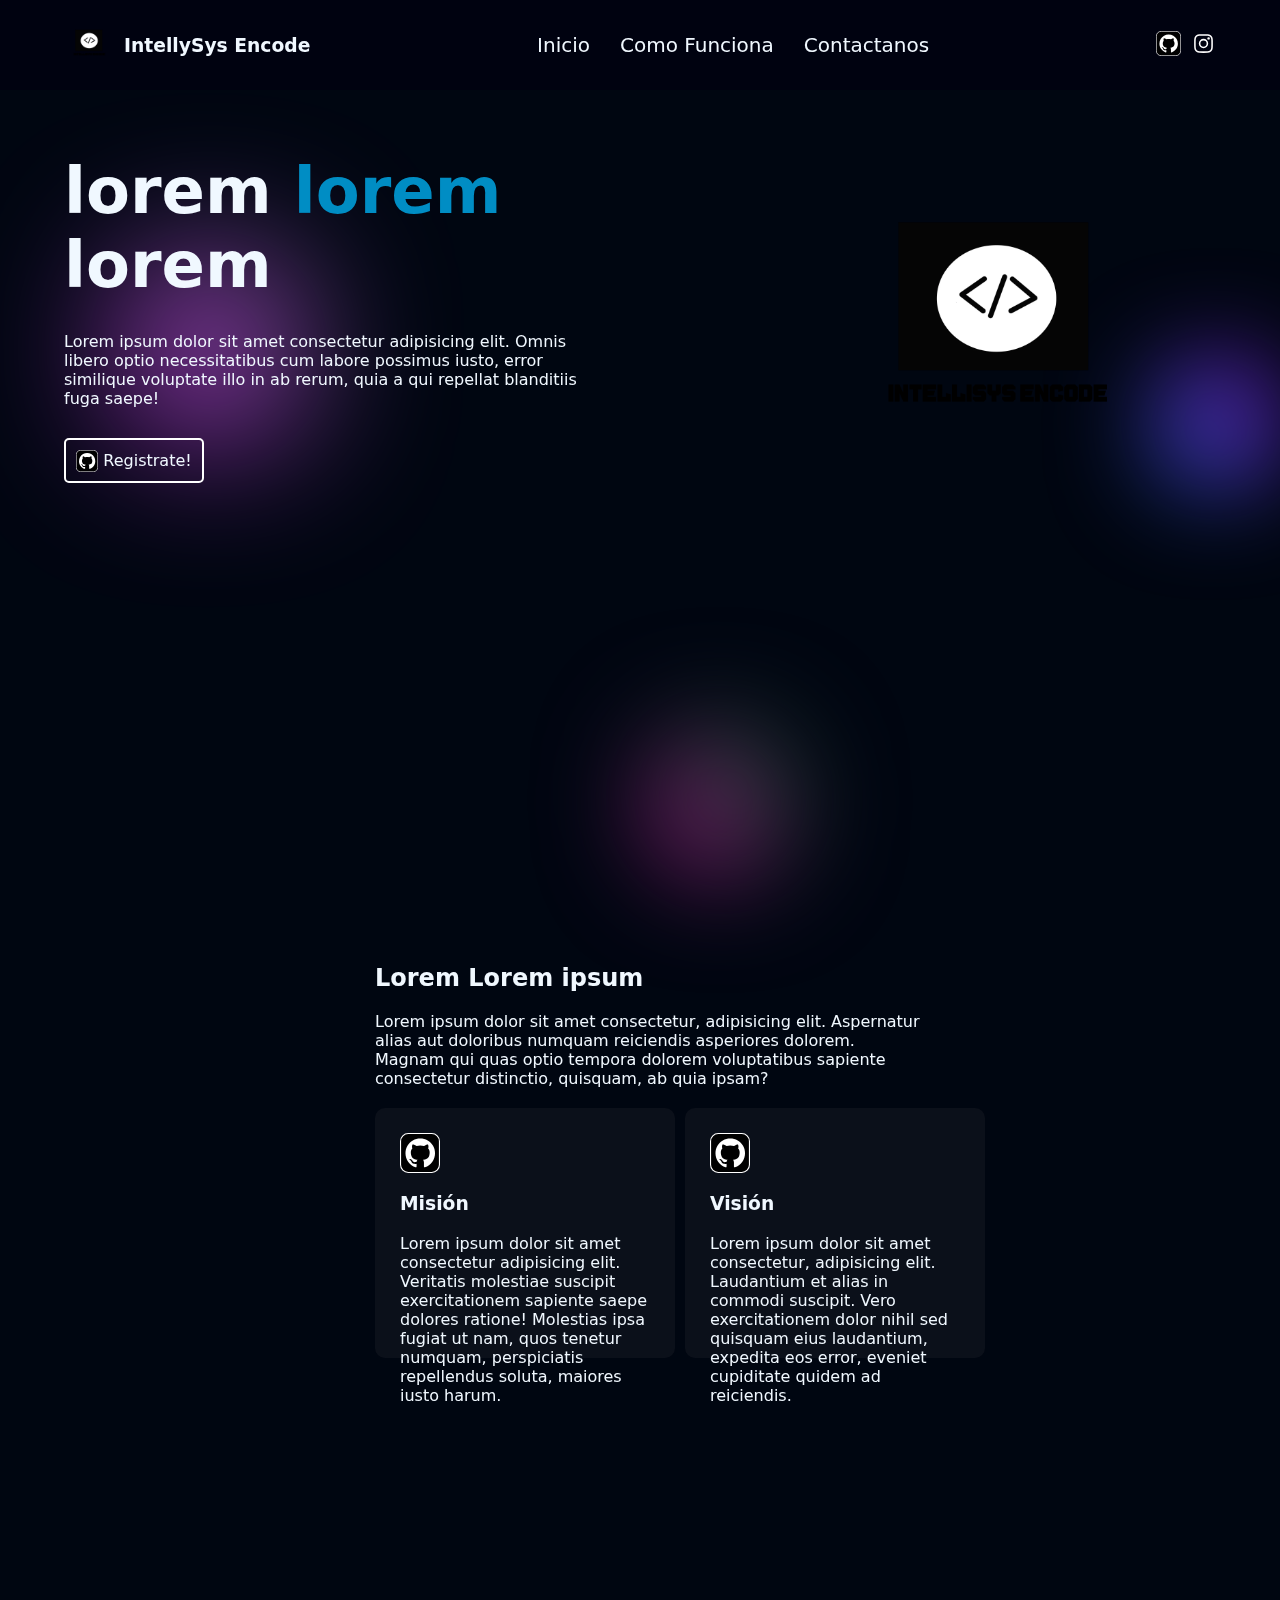
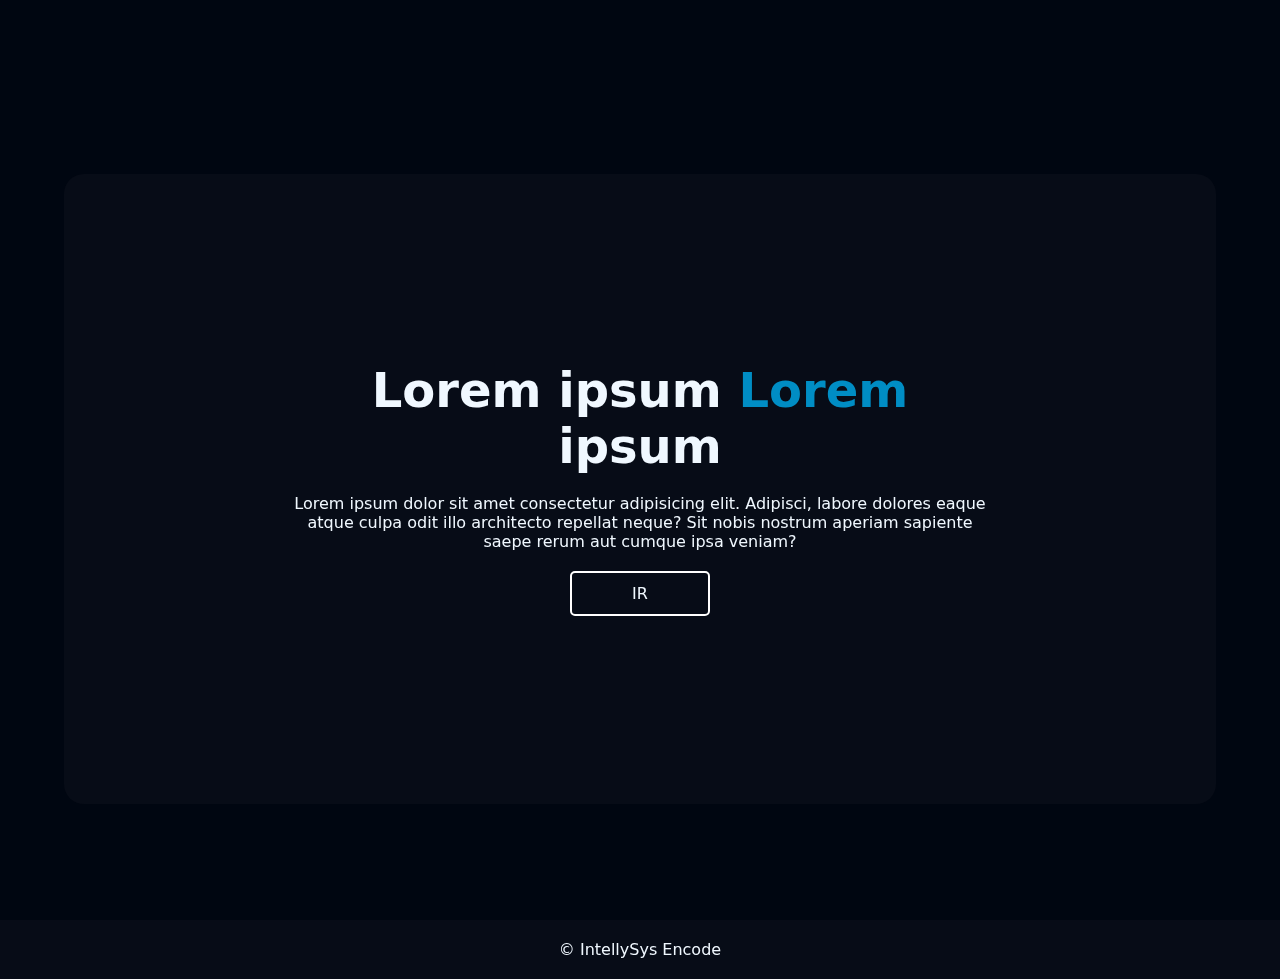
==== ProyectoIntell/index.html @ 7912aa8f "Add files via upload" ====
<!DOCTYPE html>
<html lang="es">
  <head>
    <meta charset="UTF-8" />
    <meta name="viewport" content="width=device-width, initial-scale=1.0" />
    <title>Practica</title>
    <link rel="stylesheet" href="css/style.css" />
  </head>
  <body>
    <div class="decoracion"></div>
    <div class="decoracion2"></div>
    <div class="decoracion3"></div>
    <header class="header">
      <div class="containerOne">
        <img
          style="width: 50px"
          src="imgs/logotipos/logotipo.webp"
          alt="logo IntellySys Encode   "
        />
        <h3>IntellySys Encode</h3>
      </div>

      <nav class="nav">
        <a href="#">Inicio</a>
        <a href="#">Como Funciona</a>
        <a href="#">Contactanos</a>
      </nav>

      <div class="redes">
        <a href="#"><img src="imgs/redes/github.svg" alt="" /></a>
        <a href="#"><img src="imgs/redes/whatsapp.svg" alt="" /></a>
      </div>
    </header>

    <!-- seccion uno -->

    <section class="seccionUno">
      <div class="containerOne">
        <h1 style="font-size: 4rem; max-width: 530px">
          lorem <span style="color: rgb(0, 141, 196)">lorem</span> lorem
        </h1>
        <p style="max-width: 530px">
Lorem ipsum dolor sit amet consectetur adipisicing elit. Omnis libero optio necessitatibus cum labore possimus iusto, error similique voluptate illo in ab rerum, quia a qui repellat blanditiis fuga saepe!
        </p>
        <a href="#" class="boton">
          <img style="width: 22px" src="imgs/redes/github.svg" alt="" />
          <span>Registrate! </span>
        </a>
      </div>

      <div class="logo">
        <img style="width: 350px" src="imgs/logotipos/logotipo.webp" alt="" />
      </div>
    </section>

    <!-- seccion dos -->

    <section class="seccionDos">
      <div class="containerOne">
        <img style="width: 380px" src="./images/img.webp" alt="" />
      </div>

      <article class="containerTwo">
        <h2>Lorem Lorem ipsum </h2>
        <p style="max-width: 550px">
          Lorem ipsum dolor sit amet consectetur, adipisicing elit. Aspernatur alias aut doloribus numquam reiciendis asperiores dolorem. Magnam qui quas optio tempora dolorem voluptatibus sapiente consectetur distinctio, quisquam, ab quia ipsam?
        </p>
        <div class="cards">
          <div class="card">
            <img style="width: 40px" src="imgs/redes/github.svg" alt="" />
            <h3>Misión</h3>
            <p>Lorem ipsum dolor sit amet consectetur adipisicing elit. Veritatis molestiae suscipit exercitationem sapiente saepe dolores ratione! Molestias ipsa fugiat ut nam, quos tenetur numquam, perspiciatis repellendus soluta, maiores iusto harum.</p>
          </div>
          <div class="card">
            <img style="width: 40px" src="imgs/redes/github.svg" alt="" />
            <h3>Visión</h3>
            <p>Lorem ipsum dolor sit amet consectetur, adipisicing elit. Laudantium et alias in commodi suscipit. Vero exercitationem dolor nihil sed quisquam eius laudantium, expedita eos error, eveniet cupiditate quidem ad reiciendis.</p>
          </div>
        </div>
      </article>
    </section>

    <!-- seccion tres -->

    <section class="seccionTres">
      <article class="container">
        <h2 style="font-size: 3rem; max-width: 700px;  text-align: center;">Lorem ipsum <span style="color: rgb(0, 141, 196)">Lorem </span> ipsum</h2>
        <p style="max-width: 700px; text-align: center;">Lorem ipsum dolor sit amet consectetur adipisicing elit. Adipisci, labore dolores eaque atque culpa odit illo architecto repellat neque? Sit nobis nostrum aperiam sapiente saepe rerum aut cumque ipsa veniam?</p>
        <a href="#">IR</a>
      </article>
    </section>


    <!-- pie de pagina -->

    <footer class="piePagina">
        <span>© IntellySys Encode </span>
    </footer>
  </body>
</html>
---- ProyectoIntell/css/style.css ----
* {
    margin: 0;
    padding: 0;
    box-sizing: border-box;
  }
  
  body {
    background-color: rgb(0, 6, 17);
    color: aliceblue;
    font-family: system-ui, -apple-system, BlinkMacSystemFont, "Segoe UI", Roboto,
      Oxygen, Ubuntu, Cantarell, "Open Sans", "Helvetica Neue", sans-serif;
  }
  
  /* estilos de las decoraciones */
  
  .decoracion {
    position: absolute;
    position: fixed;
    top: 30%;
    left: 10%;
    width: 10rem;
    height: 10rem;
    border-radius: 50%;
    background: linear-gradient(45deg, rgb(234, 0, 255), rgb(214, 188, 255));
    filter: blur(80px);
    z-index: -1;
  }
  
  .decoracion2 {
    position: absolute;
    position: fixed;
    top: 40%;
    left: 90%;
    width: 8rem;
    height: 8rem;
    border-radius: 50%;
    background: linear-gradient(45deg, rgb(2, 102, 196), rgb(158, 3, 206));
    filter: blur(50px);
    z-index: -1;
  }
  
  .decoracion3 {
    position: absolute;
    position: fixed;
    top: 80%;
    left: 50%;
    width: 10rem;
    height: 10rem;
    border-radius: 50%;
    background: linear-gradient(45deg, rgb(155, 0, 121), rgb(0, 82, 37));
    filter: blur(50px);
    z-index: -1;
  }
  
  /* estilos del menu de navegacion */
  
  .header {
    background-color: rgba(0, 2, 17, 0.952);
    position: sticky;
    top: 0;
    width: 100%;
    height: 10vh;
    padding: 0 5%;
    display: flex;
    justify-content: space-between;
    align-items: center;
  }
  
  .header .containerOne {
    display: flex;
    align-items: center;
    gap: 10px;
  }
  
  .header .nav {
    display: flex;
    gap: 30px;
  }
  
  .header .nav a {
    text-decoration: none;
    color: aliceblue;
    font-size: 20px;
    font-weight: 400;
  }
  
  .header .redes {
    display: flex;
    gap: 10px;
  }
  
  .header .redes img {
    width: 25px;
  }
  
  /* seccion uno */
  
  .seccionUno {
    width: 100%;
    min-height: 90vh;
    display: flex;
    padding: 5%;
  }
  
  .seccionUno .containerOne {
    display: flex;
    flex-direction: column;
    gap: 30px;
  }
  
  .seccionUno .containerOne .boton {
    width: 140px;
    height: 45px;
    border: 2px solid white;
    border-radius: 5px;
    text-decoration: none;
    color: aliceblue;
    display: flex;
    justify-content: center;
    align-items: center;
    gap: 5px;
  }
  
  .seccionUno .containerOne .boton:hover {
    background-color: rgb(0, 127, 150);
    transition: all 0.4s ease-in-out;
  }
  
  .seccionUno .logo {
    width: 50%;
    display: flex;
    justify-content: flex-end;
    align-items: start;
  }
  
  /* seccion dos */
  
  .seccionDos {
    width: 100%;
    min-height: 90vh;
    padding: 5%;
    display: flex;
    flex-wrap: wrap  ;
    justify-content: center;
    gap: 80px;
  }
  
  .seccionDos .containerTwo {
    display: flex;
    flex-direction: column;
    gap: 20px;
  }
  
  .seccionDos .containerTwo .cards {
    display: flex;
    gap: 10px;
    flex-wrap: wrap;
    justify-content: center;
  }
  
  .seccionDos .containerTwo .cards .card {
    background-color: rgba(117, 117, 117, 0.089);
    width: 300px;
    height: 250px;
    padding: 25px;
    border-radius: 10px;
    display: flex;
    flex-direction: column;
    gap: 20px;
  }
  
  /* seccion tres */
  
  .seccionTres {
    width: 100%;
    min-height: 90vh;
    padding: 5%;
  }
  
  .seccionTres .container {
    background-color: rgba(168, 168, 168, 0.041);
    width: 100%;
    min-height: 70vh;
    border-radius: 20px;
    display: flex;
    flex-direction: column;
    justify-content: center;
    align-items: center;
    gap: 20px;
  }
  
  .seccionTres .container a {
    width: 140px;
    height: 45px;
    border: 2px solid white;
    border-radius: 5px;
    text-decoration: none;
    color: aliceblue;
    display: flex;
    justify-content: center;
    align-items: center;
  }
  
  .seccionTres .container a:hover {
    background-color: rgb(0, 127, 150);
    transition: all 0.4s ease-in-out;
  }
  
  /* pie de pagina */
  
  .piePagina {
    background-color: rgba(168, 168, 168, 0.041);
    width: 100%;
    text-align: center;
    padding: 20px;
  }
  
  @media (width < 1000px){
      .seccionUno .logo{
          display: none;
      }
  
      .seccionUno .containerOne{
          width: 100%;
          justify-content: center;
      }
  }
  
  @media (width < 800px){
      .header .nav{
          display: none;
      }
  
      .seccionTres .container h2{
          font-size: 1.8rem !important;
      }
  
      .seccionTres .container p{
          font-size: 12px !important;
      }
  
      .seccionDos .containerOne img{
          width: 280px !important;
      }
  }
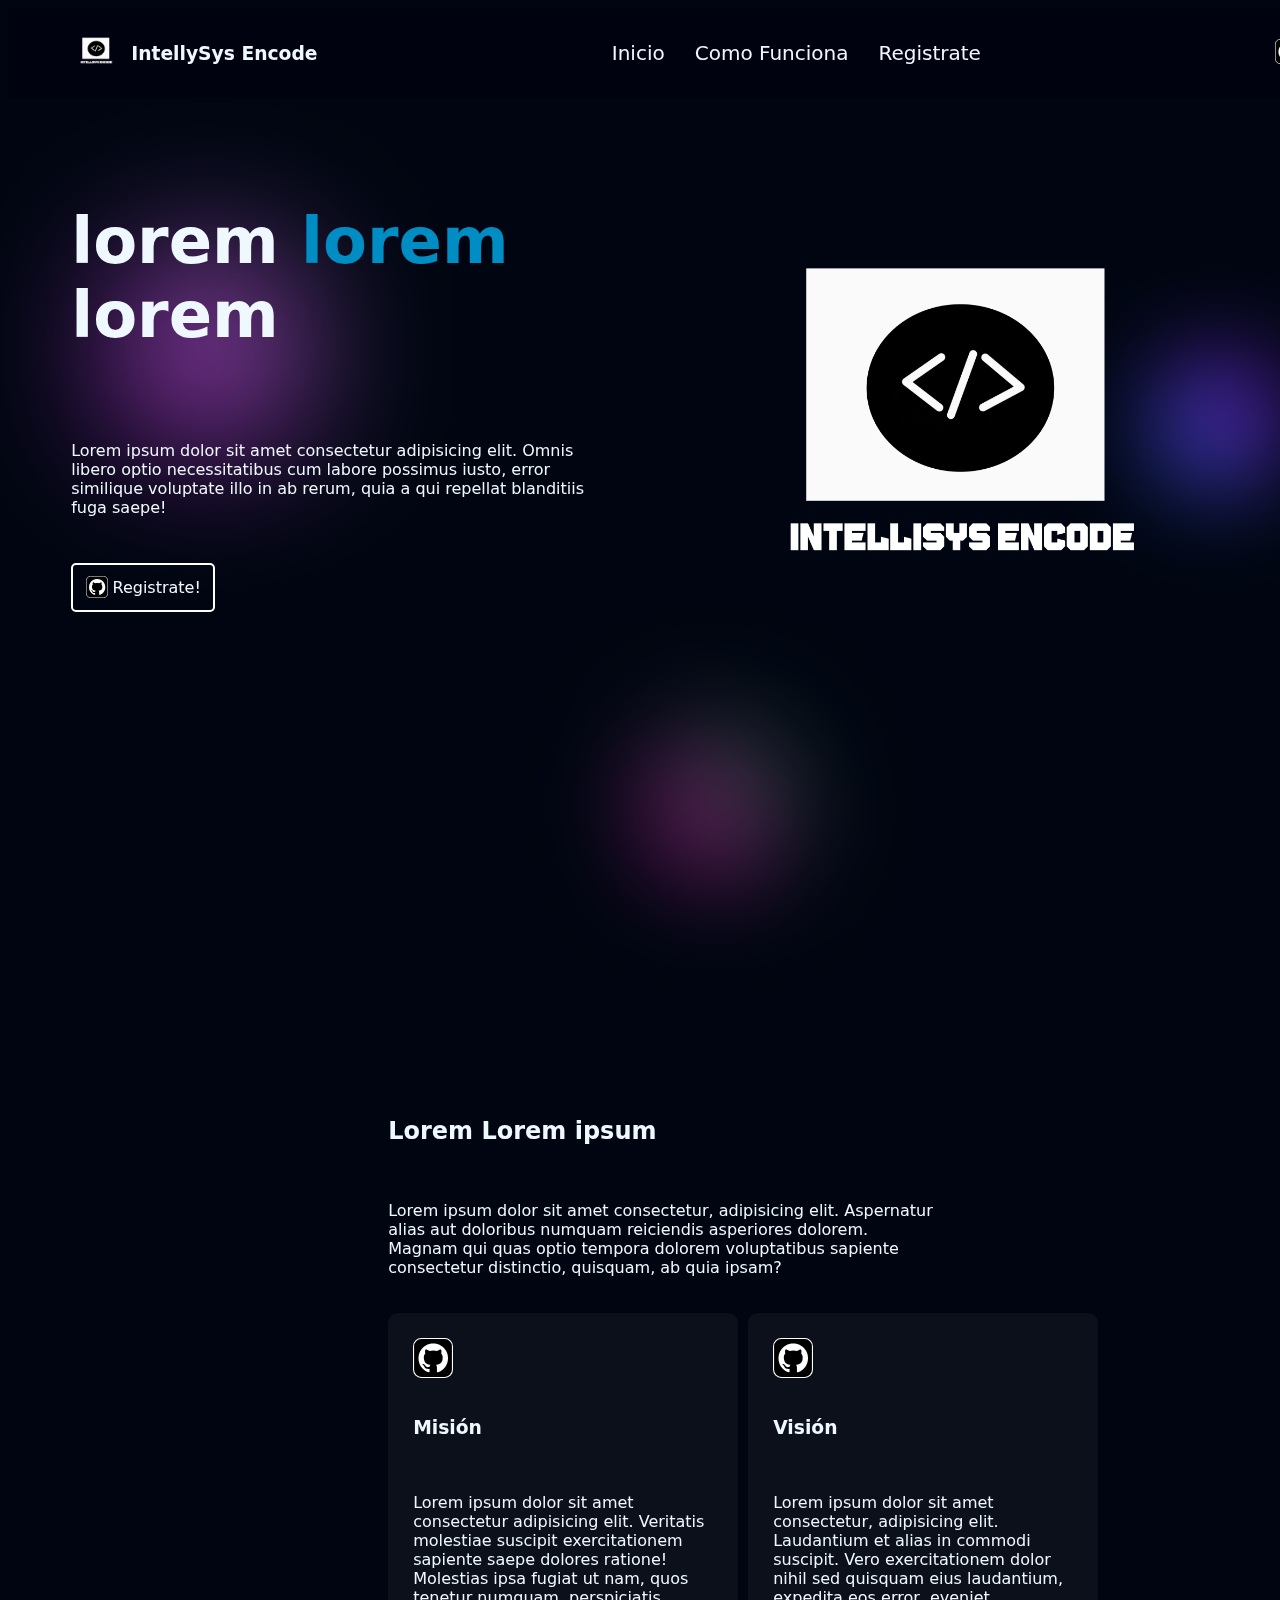
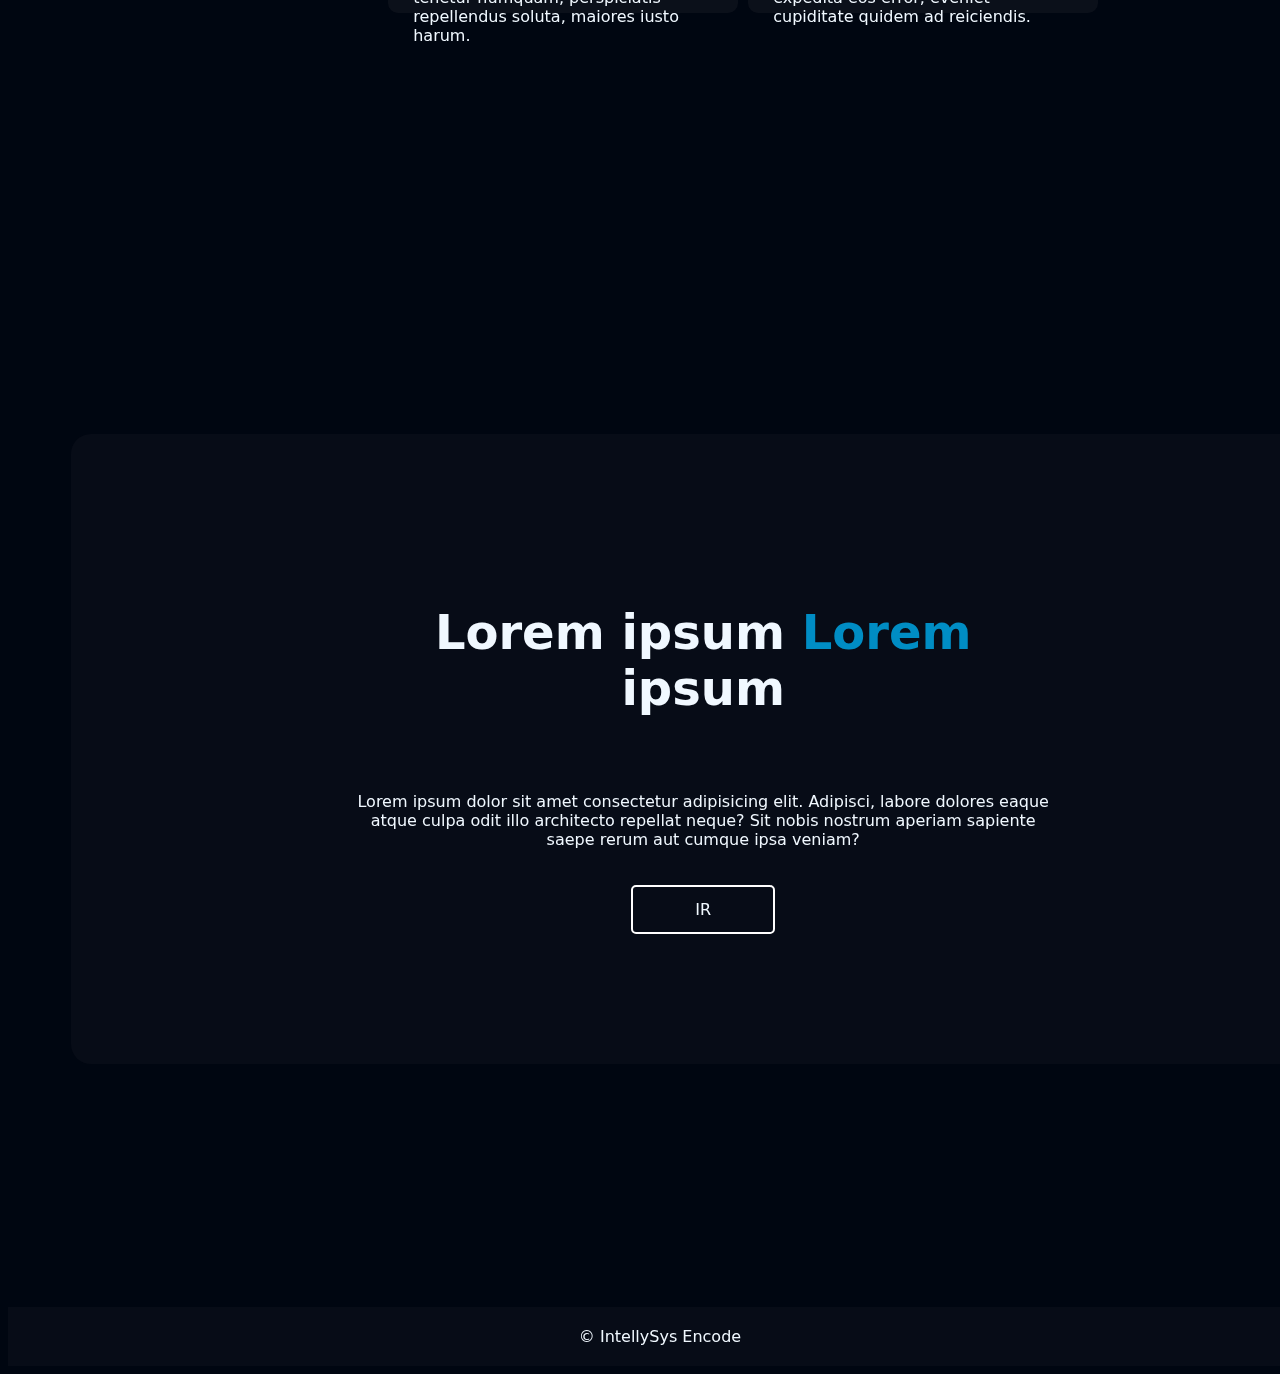
==== commit 1ebb3479: "Conexion de interfaces" ====
--- a/ProyectoIntell/index.html
+++ b/ProyectoIntell/index.html
@@ -23,7 +23,8 @@
       <nav class="nav">
         <a href="#">Inicio</a>
         <a href="#">Como Funciona</a>
-        <a href="#">Contactanos</a>
+        <!-- Si esto no funciona cambia la ruta -->
+        <a href="/ProyectoIntell/views/datos.html">Registrate</a>
       </nav>
 
       <div class="redes">
@@ -49,7 +50,7 @@
       </div>
 
       <div class="logo">
-        <img style="width: 350px" src="imgs/logotipos/logotipo.webp" alt="" />
+        <img style="width: 550px" src="imgs/logotipos/logotipo.webp" alt="" />
       </div>
     </section>
 
--- a/ProyectoIntell/css/style.css
+++ b/ProyectoIntell/css/style.css
@@ -1,8 +1,4 @@
-* {
-    margin: 0;
-    padding: 0;
-    box-sizing: border-box;
-  }
+
   
   body {
     background-color: rgb(0, 6, 17);
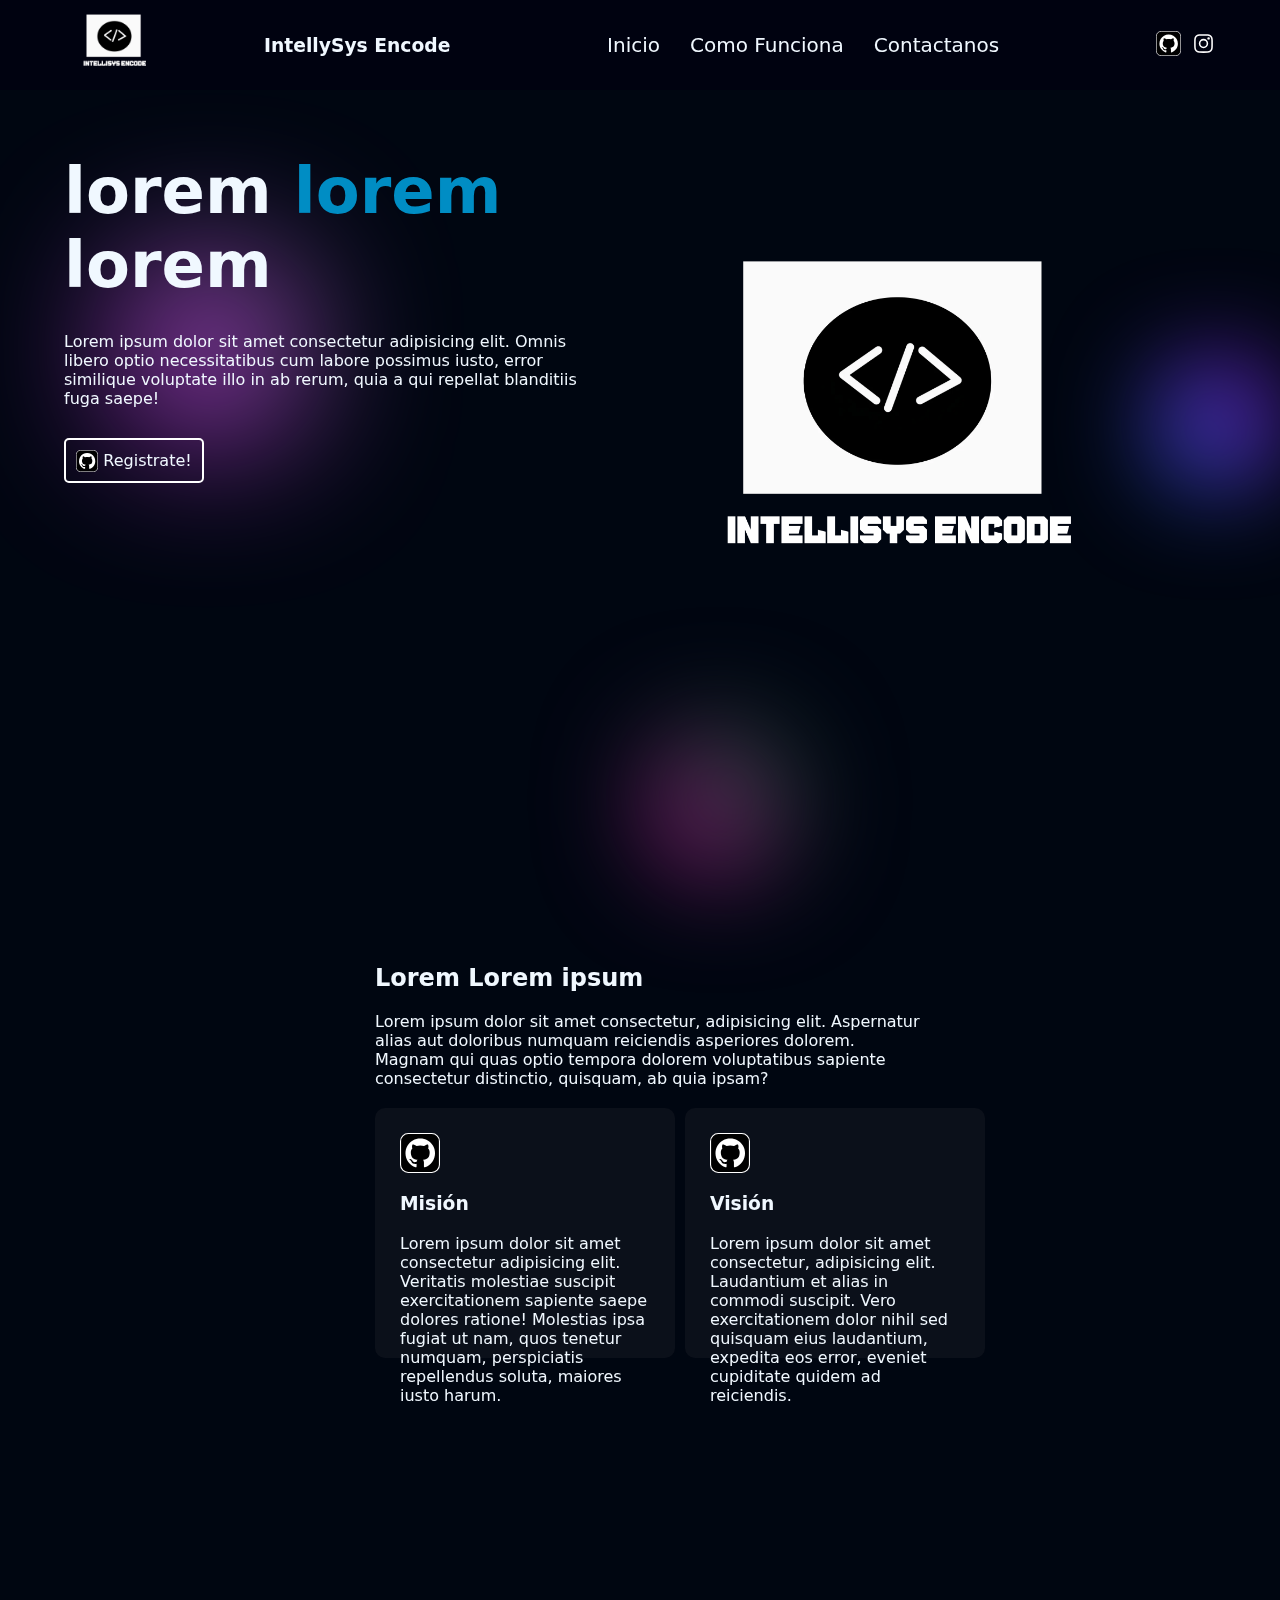
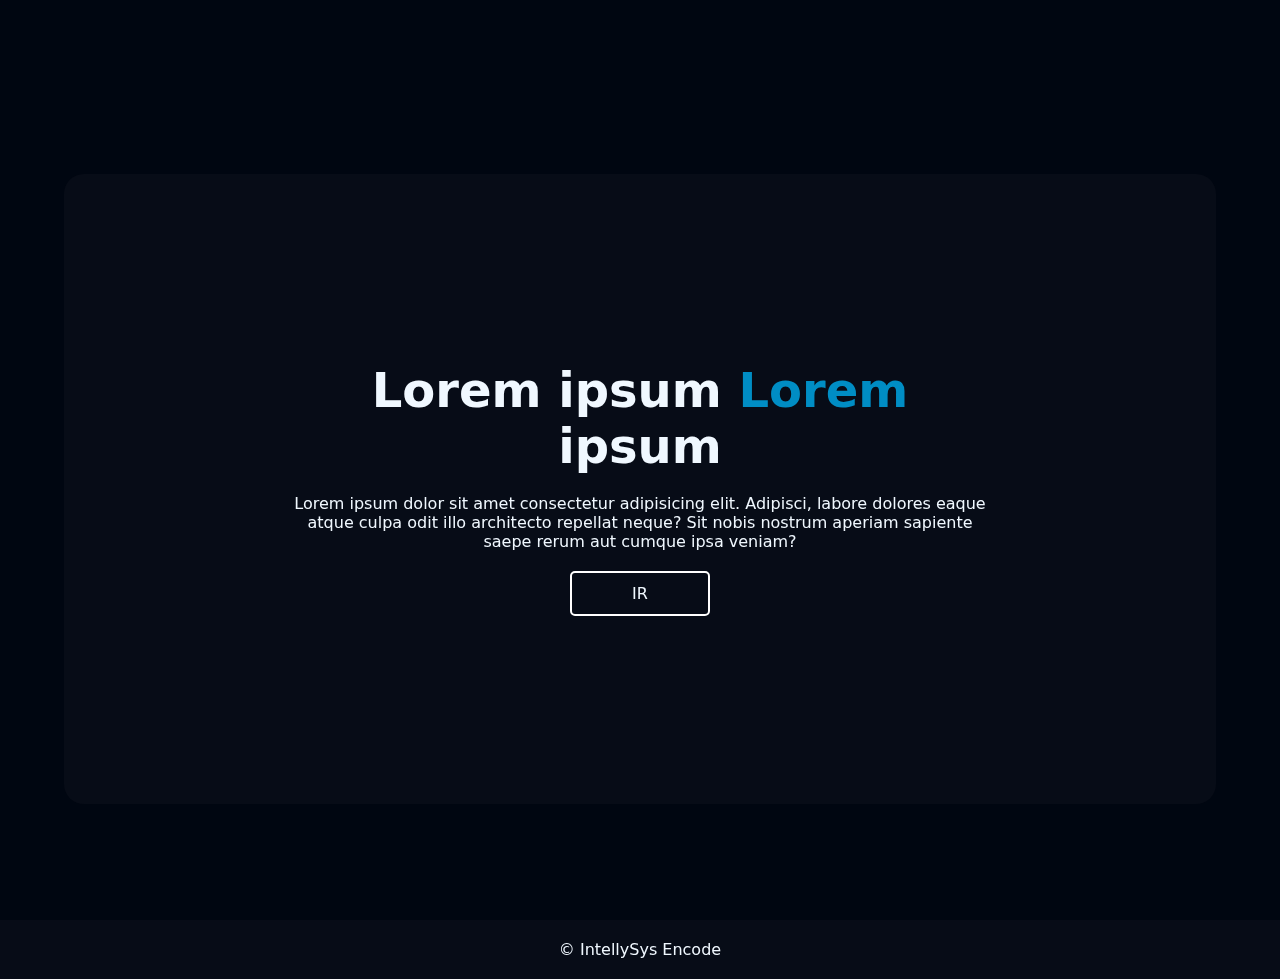
==== commit 2f763074: "a" ====
--- a/ProyectoIntell/index.html
+++ b/ProyectoIntell/index.html
@@ -13,7 +13,7 @@
     <header class="header">
       <div class="containerOne">
         <img
-          style="width: 50px"
+          style="width: 100px"
           src="imgs/logotipos/logotipo.webp"
           alt="logo IntellySys Encode   "
         />
@@ -23,8 +23,7 @@
       <nav class="nav">
         <a href="#">Inicio</a>
         <a href="#">Como Funciona</a>
-        <!-- Si esto no funciona cambia la ruta -->
-        <a href="/ProyectoIntell/views/datos.html">Registrate</a>
+        <a href="#">Contactanos</a>
       </nav>
 
       <div class="redes">
--- a/ProyectoIntell/css/style.css
+++ b/ProyectoIntell/css/style.css
@@ -1,4 +1,8 @@
-
+* {
+    margin: 0;
+    padding: 0;
+    box-sizing: border-box;
+  }
   
   body {
     background-color: rgb(0, 6, 17);
@@ -65,7 +69,7 @@
   .header .containerOne {
     display: flex;
     align-items: center;
-    gap: 10px;
+    gap: 100px;
   }
   
   .header .nav {
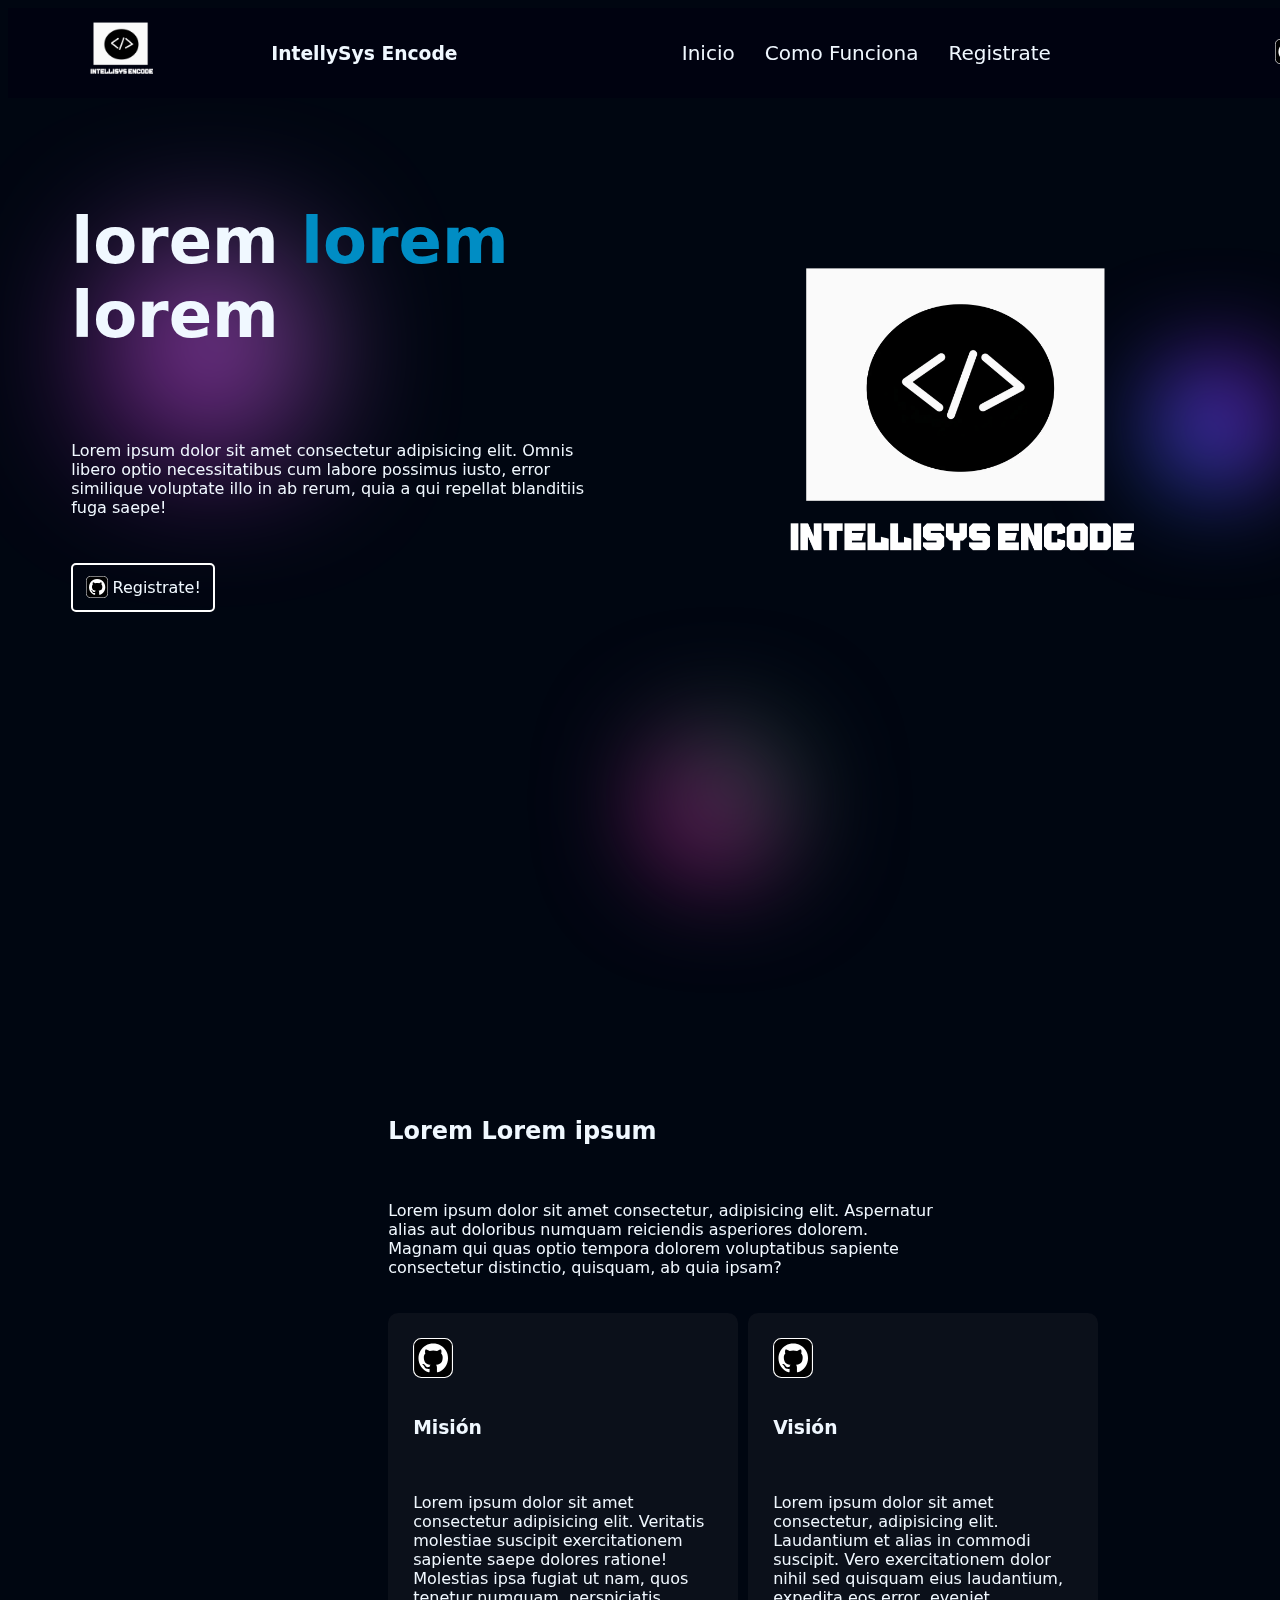
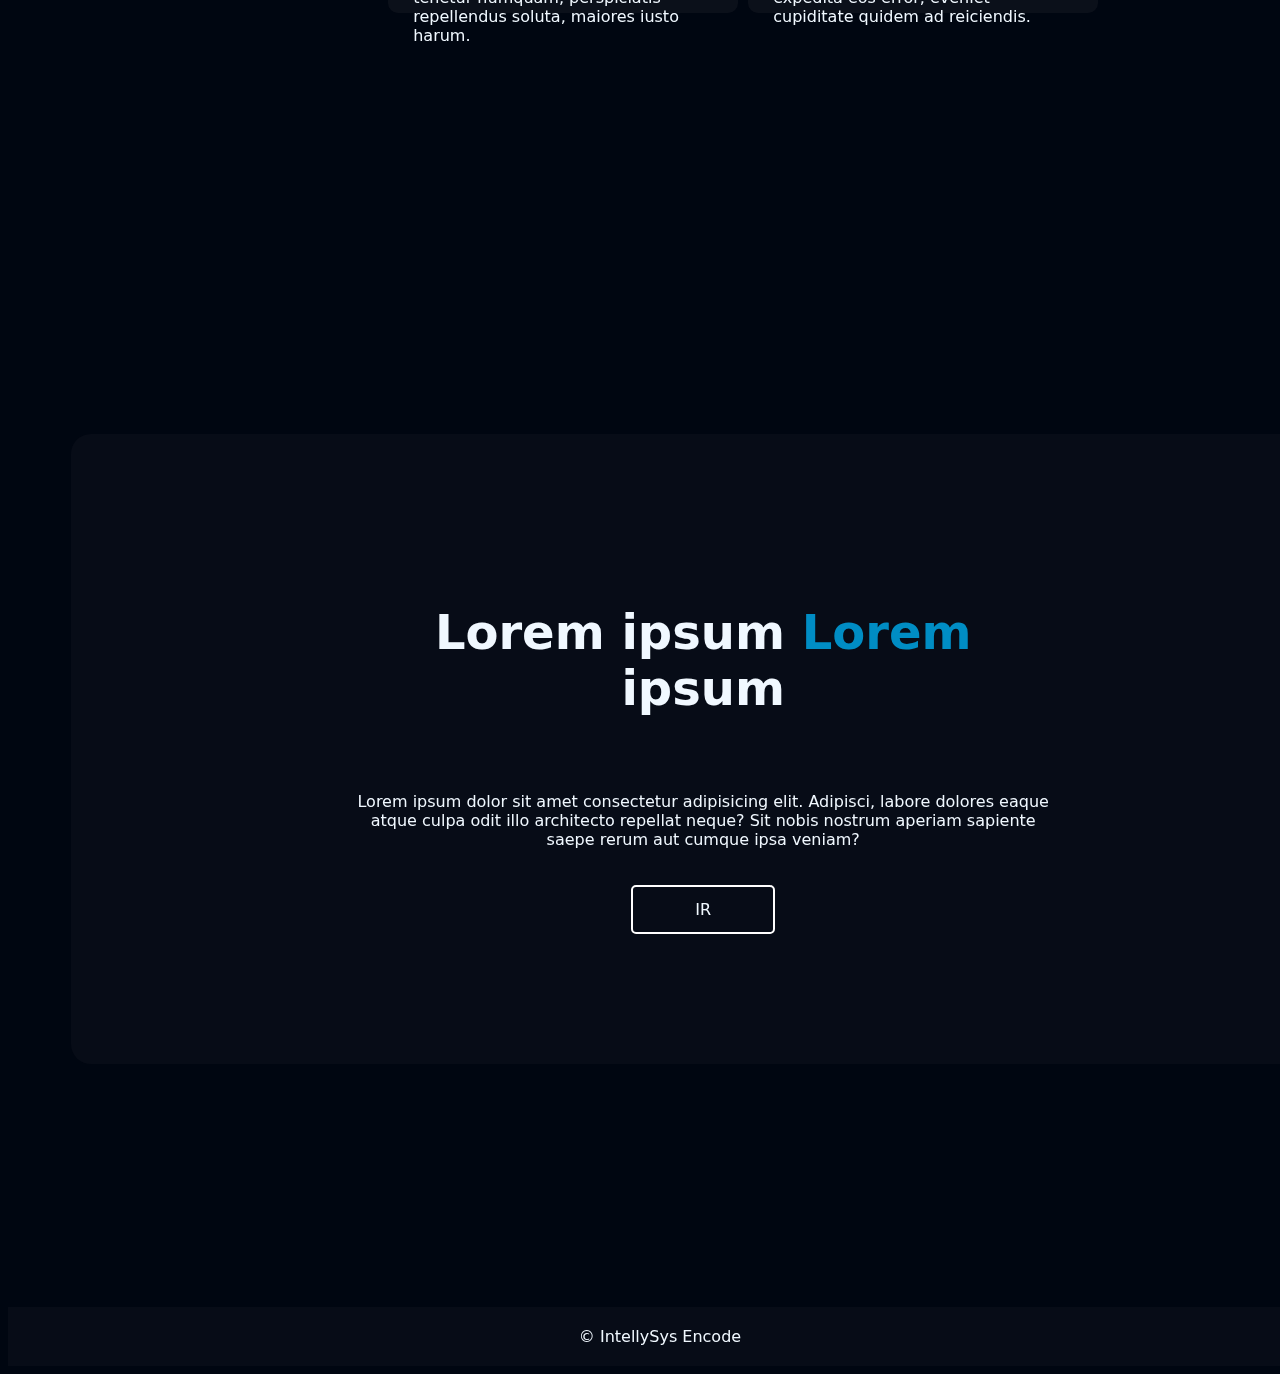
==== commit 5bdafa69: "Merge branch 'main' of https://github.com/PabloSelva/auditoria" ====
--- a/ProyectoIntell/index.html
+++ b/ProyectoIntell/index.html
@@ -23,7 +23,8 @@
       <nav class="nav">
         <a href="#">Inicio</a>
         <a href="#">Como Funciona</a>
-        <a href="#">Contactanos</a>
+        <!-- Si esto no funciona cambia la ruta -->
+        <a href="/ProyectoIntell/views/datos.html">Registrate</a>
       </nav>
 
       <div class="redes">
--- a/ProyectoIntell/css/style.css
+++ b/ProyectoIntell/css/style.css
@@ -1,8 +1,4 @@
-* {
-    margin: 0;
-    padding: 0;
-    box-sizing: border-box;
-  }
+
   
   body {
     background-color: rgb(0, 6, 17);
